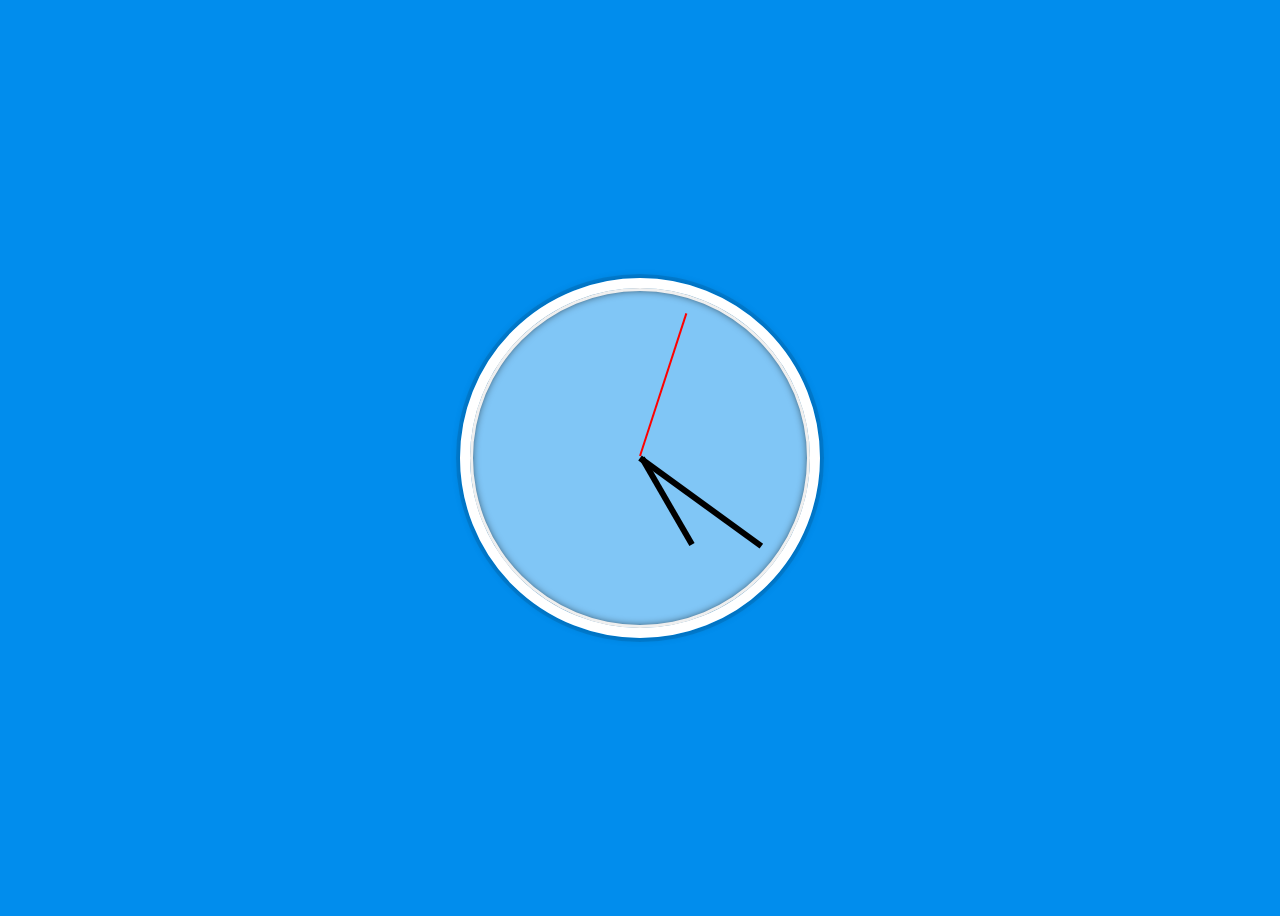
==== index.html @ af61f99b "first commit" ====
<!DOCTYPE html>
<html lang="en">
<head>
  <meta charset="UTF-8">
  <title>JS + CSS Clock</title>

<link rel="stylesheet" type="text/css" href="stylesheet.css">

</head>
<body>


    <div class="clock">
      <div class="clock-face">
        <div class="hand hour-hand"></div>
        <div class="hand min-hand"></div>
        <div class="hand second-hand"></div>
      </div>
    </div>


<script>
  const secondHand = document.querySelector('.second-hand');
  const minsHand = document.querySelector('.min-hand');
  const hourHand = document.querySelector('.hour-hand');

  function setDate() {
    const now = new Date();

    const seconds = now.getSeconds();
    const secondsDegrees = ((seconds / 60) * 360) + 90;
    secondHand.style.transform = `rotate(${secondsDegrees}deg)`;

    const mins = now.getMinutes();
    const minsDegrees = ((mins / 60) * 360) + 90;
    minsHand.style.transform = `rotate(${minsDegrees}deg)`;

    const hour = now.getHours();
    const hourDegrees = ((hour / 12) * 360) + 90;
    hourHand.style.transform = `rotate(${hourDegrees}deg)`;
  }

  setInterval(setDate, 1000);

  setDate();

</script>
</body>
</html>
---- stylesheet.css ----
html {
    background:#018DED url('https://c1.staticflickr.com/2/1503/25783973082_a06afe176d_b.jpg');
    background-size:cover;
    font-family:'helvetica neue';
    text-align: center;
    font-size: 10px;
  }

  body {
    font-size: 2rem;
    display:flex;
    flex:1;
    min-height: 100vh;
    align-items: center;
  }

  .clock {
    width: 30rem;
    height: 30rem;
    background: rgba(255, 255, 255, 0.5);
    border:10px solid white;
    border-radius:50%;
    margin:50px auto;
    position: relative;
    padding:2rem;
    box-shadow:
      0 0 0 4px rgba(0,0,0,0.1),
      inset 0 0 0 3px #EFEFEF,
      inset 0 0 10px black,
      0 0 10px rgba(0,0,0,0.2);
  }

  .clock-face {
    position: relative;
    width: 100%;
    height: 100%;
    transform: translateY(-3px); /* account for the height of the clock hands */
  }

  .hand {
    width:50%;
    height:6px;
    background:black;
    position: absolute;
    top:50%;
    transform-origin: 100%;
    transform: rotate(90deg);
    transition: all 0.05s;
    transition-timing-function: cubic-bezier(0.1, 2.7, 0.58, 1);
  }

    .second-hand {
      height: 2px;
      background: red;
      z-index: -1;
  }

  .hour-hand {
    width: 100px;
    right: 148px;
  }
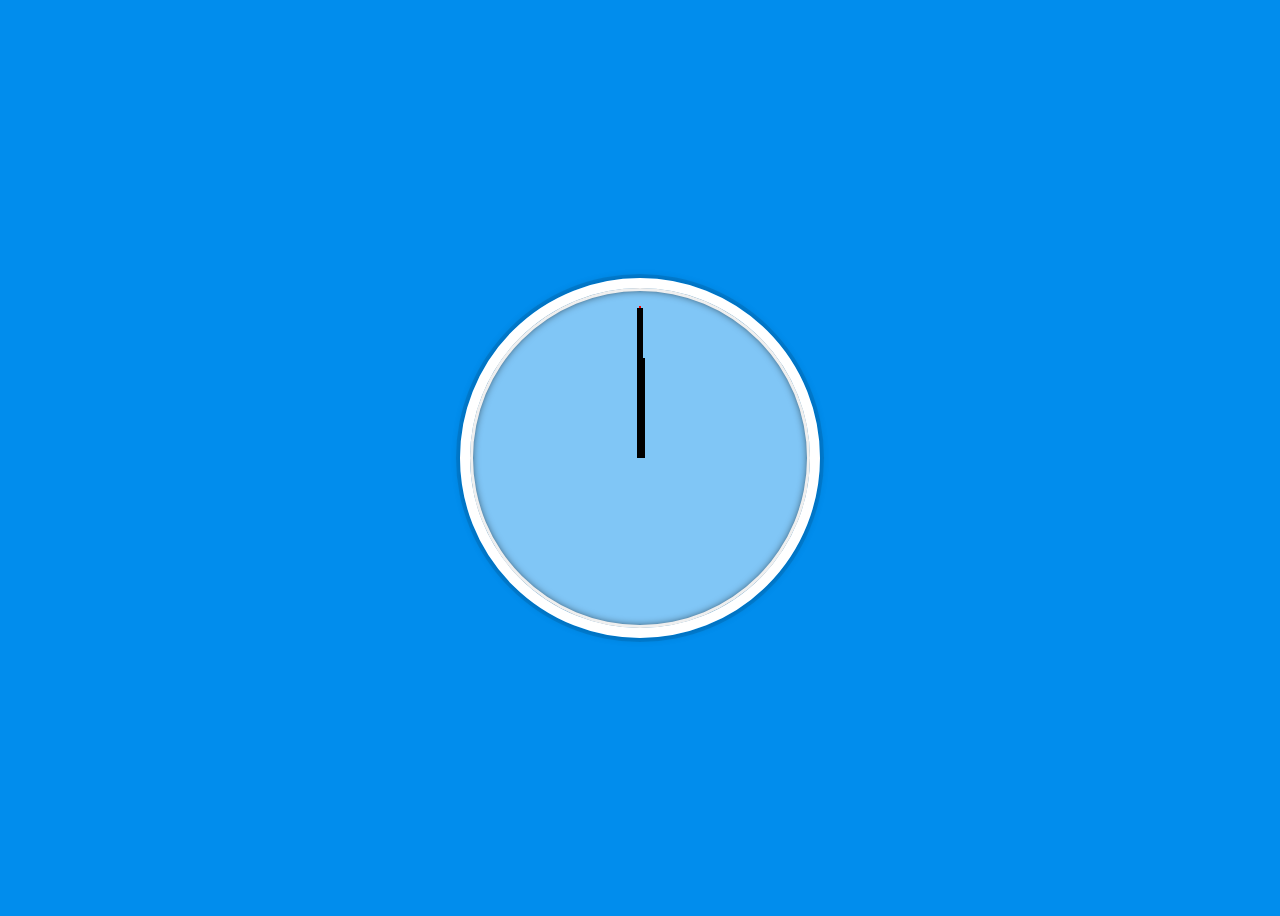
==== commit dcff7123: "Seperate js files" ====
--- a/index.html
+++ b/index.html
@@ -1,49 +1,30 @@
 <!DOCTYPE html>
+
 <html lang="en">
+
 <head>
-  <meta charset="UTF-8">
-  <title>JS + CSS Clock</title>
 
-<link rel="stylesheet" type="text/css" href="stylesheet.css">
+    <meta charset="UTF-8">
+
+    <title>JS + CSS Clock</title>
+
+    <link rel="stylesheet" type="text/css" href="stylesheet.css">
+
+    <script type="text/javascript" src="js.js"></script>
 
 </head>
+
+
 <body>
 
-
     <div class="clock">
-      <div class="clock-face">
-        <div class="hand hour-hand"></div>
-        <div class="hand min-hand"></div>
-        <div class="hand second-hand"></div>
-      </div>
+        <div class="clock-face">
+            <div class="hand hour-hand"></div>
+            <div class="hand min-hand"></div>
+            <div class="hand second-hand"></div>
+        </div>
     </div>
 
+</body>
 
-<script>
-  const secondHand = document.querySelector('.second-hand');
-  const minsHand = document.querySelector('.min-hand');
-  const hourHand = document.querySelector('.hour-hand');
-
-  function setDate() {
-    const now = new Date();
-
-    const seconds = now.getSeconds();
-    const secondsDegrees = ((seconds / 60) * 360) + 90;
-    secondHand.style.transform = `rotate(${secondsDegrees}deg)`;
-
-    const mins = now.getMinutes();
-    const minsDegrees = ((mins / 60) * 360) + 90;
-    minsHand.style.transform = `rotate(${minsDegrees}deg)`;
-
-    const hour = now.getHours();
-    const hourDegrees = ((hour / 12) * 360) + 90;
-    hourHand.style.transform = `rotate(${hourDegrees}deg)`;
-  }
-
-  setInterval(setDate, 1000);
-
-  setDate();
-
-</script>
-</body>
 </html>
--- a/stylesheet.css
+++ b/stylesheet.css
@@ -1,62 +1,58 @@
-
-  html {
-    background:#018DED url('https://c1.staticflickr.com/2/1503/25783973082_a06afe176d_b.jpg');
-    background-size:cover;
-    font-family:'helvetica neue';
+html {
+    background: #018DED url('https://c1.staticflickr.com/2/1503/25783973082_a06afe176d_b.jpg');
+    background-size: cover;
+    font-family: 'helvetica neue';
     text-align: center;
     font-size: 10px;
-  }
+}
 
-  body {
+body {
     font-size: 2rem;
-    display:flex;
-    flex:1;
+    display: flex;
+    flex: 1;
     min-height: 100vh;
     align-items: center;
-  }
+}
 
-  .clock {
+.clock {
     width: 30rem;
     height: 30rem;
     background: rgba(255, 255, 255, 0.5);
-    border:10px solid white;
-    border-radius:50%;
-    margin:50px auto;
+    border: 10px solid white;
+    border-radius: 50%;
+    margin: 50px auto;
     position: relative;
-    padding:2rem;
-    box-shadow:
-      0 0 0 4px rgba(0,0,0,0.1),
-      inset 0 0 0 3px #EFEFEF,
-      inset 0 0 10px black,
-      0 0 10px rgba(0,0,0,0.2);
-  }
+    padding: 2rem;
+    box-shadow: 0 0 0 4px rgba(0, 0, 0, 0.1), inset 0 0 0 3px #EFEFEF, inset 0 0 10px black, 0 0 10px rgba(0, 0, 0, 0.2);
+}
 
-  .clock-face {
+.clock-face {
     position: relative;
     width: 100%;
     height: 100%;
-    transform: translateY(-3px); /* account for the height of the clock hands */
-  }
+    transform: translateY(-3px);
+    /* account for the height of the clock hands */
+}
 
-  .hand {
-    width:50%;
-    height:6px;
-    background:black;
+.hand {
+    width: 50%;
+    height: 6px;
+    background: black;
     position: absolute;
-    top:50%;
+    top: 50%;
     transform-origin: 100%;
     transform: rotate(90deg);
     transition: all 0.05s;
     transition-timing-function: cubic-bezier(0.1, 2.7, 0.58, 1);
-  }
+}
 
-    .second-hand {
-      height: 2px;
-      background: red;
-      z-index: -1;
-  }
+.second-hand {
+    height: 2px;
+    background: red;
+    z-index: -1;
+}
 
-  .hour-hand {
+.hour-hand {
     width: 100px;
     right: 148px;
-  }
+}
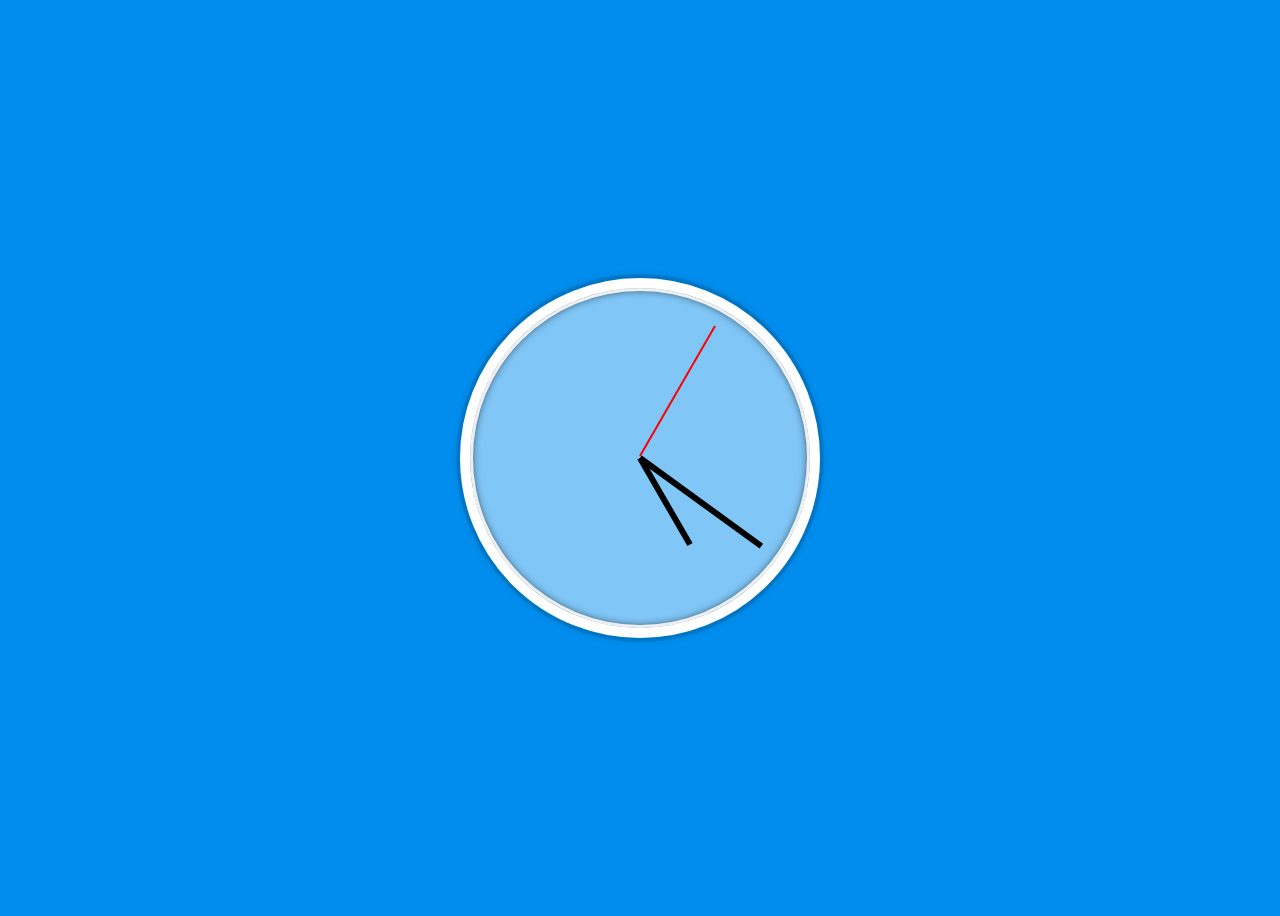
==== commit 8b002682: "added async" ====
--- a/index.html
+++ b/index.html
@@ -10,7 +10,7 @@
 
     <link rel="stylesheet" type="text/css" href="stylesheet.css">
 
-    <script type="text/javascript" src="js.js"></script>
+    <script async src="js.js"></script>
 
 </head>
 
--- a/stylesheet.css
+++ b/stylesheet.css
@@ -54,5 +54,5 @@
 
 .hour-hand {
     width: 100px;
-    right: 148px;
+    right: 150px;
 }
